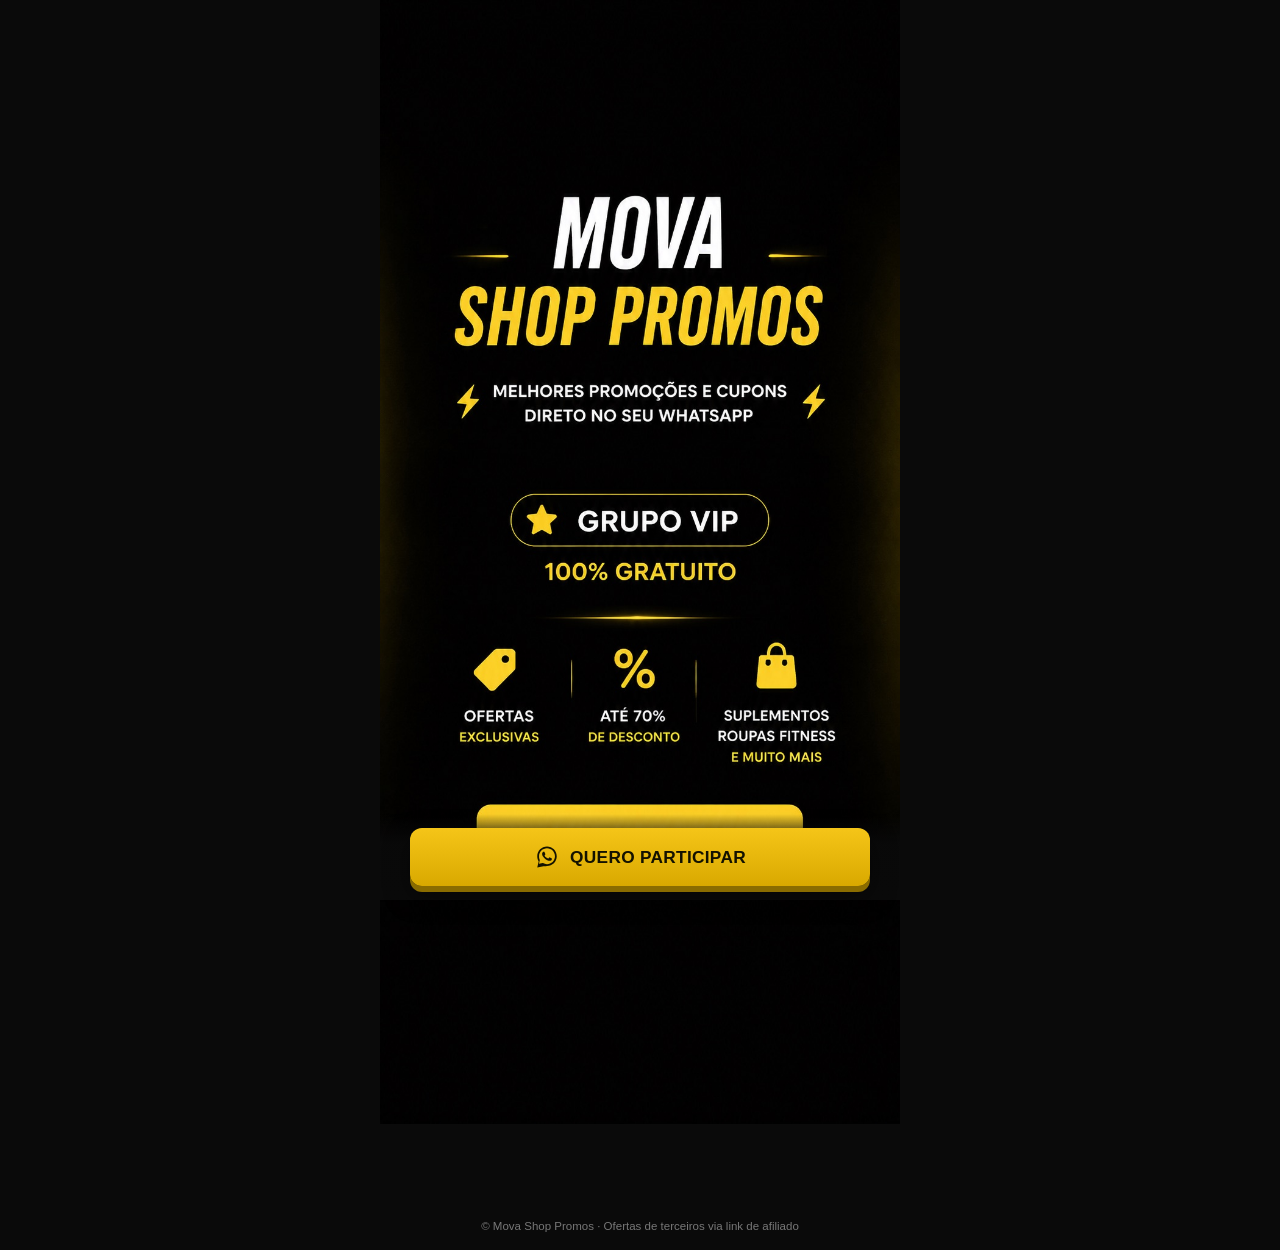
==== index.html @ 3a41006a "Landing page Mova Shop Promos - grupo VIP WhatsApp" ====
<!DOCTYPE html>
<html lang="pt-BR">
<head>
<meta charset="UTF-8">
<meta name="viewport" content="width=device-width, initial-scale=1, maximum-scale=1, viewport-fit=cover">
<title>Mova Shop Promos — Grupo VIP no WhatsApp</title>
<meta name="description" content="Entre no Grupo VIP 100% gratuito e receba as melhores promoções e cupons de suplementos e roupas fitness direto no seu WhatsApp.">
<meta name="robots" content="noindex, follow">

<!-- Open Graph / compartilhamento em anúncios -->
<meta property="og:type" content="website">
<meta property="og:title" content="Mova Shop Promos — Grupo VIP no WhatsApp">
<meta property="og:description" content="Ofertas exclusivas, até 70% de desconto, suplementos e roupas fitness. Grupo 100% gratuito.">
<meta property="og:image" content="assets/promo-mova-shop-v2.jpg">
<meta name="theme-color" content="#0a0a0a">

<link rel="preload" as="image" href="assets/promo-mova-shop-v2.jpg">

<style>
  :root{
    --gold:#f5c518;
    --gold-dark:#d9a900;
    --bg:#0a0a0a;
  }
  *{box-sizing:border-box;margin:0;padding:0;}
  html,body{
    height:100%;
    background:var(--bg);
  }
  body{
    font-family:'Segoe UI',Roboto,Arial,sans-serif;
    display:flex;
    flex-direction:column;
    align-items:center;
    min-height:100vh;
    min-height:100dvh;
    color:#fff;
  }
  .wrap{
    width:100%;
    max-width:520px;
    margin:0 auto;
    position:relative;
  }
  .hero-link{
    display:block;
    width:100%;
    line-height:0;
  }
  .hero-link img{
    width:100%;
    height:auto;
    display:block;
  }
  .cta-fixed{
    position:sticky;
    bottom:0;
    left:0;
    right:0;
    width:100%;
    max-width:520px;
    padding:14px 16px calc(14px + env(safe-area-inset-bottom));
    background:linear-gradient(180deg, rgba(10,10,10,0) 0%, rgba(10,10,10,.96) 35%, #0a0a0a 100%);
    display:flex;
    justify-content:center;
    z-index:10;
  }
  .cta-btn{
    display:flex;
    align-items:center;
    justify-content:center;
    gap:10px;
    width:100%;
    max-width:460px;
    background:linear-gradient(180deg, var(--gold) 0%, var(--gold-dark) 100%);
    color:#141200;
    font-weight:800;
    font-size:1.08rem;
    text-decoration:none;
    text-transform:uppercase;
    letter-spacing:.3px;
    padding:16px 20px;
    border-radius:12px;
    box-shadow:0 6px 0 #8a6c00, 0 10px 24px rgba(0,0,0,.5);
    animation:pulse 1.8s ease-in-out infinite;
  }
  .cta-btn svg{width:26px;height:26px;flex:none;}
  @keyframes pulse{
    0%,100%{ transform:scale(1); }
    50%{ transform:scale(1.035); }
  }
  .cta-btn:active{
    transform:translateY(3px);
    box-shadow:0 3px 0 #8a6c00, 0 6px 14px rgba(0,0,0,.5);
  }
  footer{
    width:100%;
    text-align:center;
    padding:10px 12px 18px;
    font-size:.72rem;
    color:#777;
    background:#0a0a0a;
  }
</style>
</head>
<body>

<div class="wrap">
  <a class="hero-link" href="https://chat.whatsapp.com/C32VXb5tYgv74zOPOmV2eF" target="_blank" rel="noopener" id="hero-click">
    <img src="assets/promo-mova-shop-v2.jpg" alt="Mova Shop Promos — Grupo VIP 100% gratuito. Ofertas exclusivas, até 70% de desconto, suplementos e roupas fitness." fetchpriority="high">
  </a>

  <div class="cta-fixed">
    <a class="cta-btn" href="https://chat.whatsapp.com/C32VXb5tYgv74zOPOmV2eF" target="_blank" rel="noopener" id="cta-click">
      <svg viewBox="0 0 32 32" fill="#141200" xmlns="http://www.w3.org/2000/svg"><path d="M16.001 3C9.373 3 4 8.373 4 15c0 2.383.63 4.62 1.735 6.554L4 29l7.63-1.7A11.94 11.94 0 0 0 16.001 27C22.63 27 28 21.627 28 15S22.63 3 16.001 3zm0 21.818a9.77 9.77 0 0 1-4.984-1.362l-.357-.212-4.527 1.01 1.03-4.412-.234-.372A9.77 9.77 0 0 1 6.182 15c0-5.414 4.405-9.818 9.819-9.818S25.818 9.586 25.818 15 21.415 24.818 16.001 24.818zm5.4-7.34c-.296-.148-1.75-.864-2.022-.963-.271-.099-.469-.148-.667.148-.198.297-.766.963-.94 1.16-.173.198-.346.223-.642.075-.296-.148-1.252-.461-2.384-1.47-.881-.786-1.476-1.756-1.649-2.052-.173-.297-.019-.457.13-.605.134-.133.297-.346.445-.52.148-.173.198-.297.297-.495.099-.198.05-.372-.025-.52-.074-.148-.667-1.607-.914-2.202-.24-.578-.485-.5-.667-.51l-.568-.01c-.198 0-.52.074-.792.372-.271.297-1.038 1.014-1.038 2.474s1.063 2.87 1.211 3.068c.148.198 2.093 3.196 5.073 4.482.709.306 1.262.489 1.693.626.711.226 1.359.194 1.871.118.571-.085 1.75-.715 1.997-1.406.247-.69.247-1.281.173-1.406-.074-.124-.271-.198-.568-.346z"/></svg>
      Quero Participar
    </a>
  </div>
</div>

<footer>© Mova Shop Promos · Ofertas de terceiros via link de afiliado</footer>

<script>
  var WA_LINK = "https://chat.whatsapp.com/C32VXb5tYgv74zOPOmV2eF";

  function withUTM(url){
    try{
      var params = new URLSearchParams(window.location.search);
      if(![...params.keys()].length) return url;
      var sep = url.indexOf('?') > -1 ? '&' : '?';
      return url;
    }catch(e){ return url; }
  }

  document.querySelectorAll('#hero-click, #cta-click').forEach(function(el){
    el.href = withUTM(WA_LINK);
    el.addEventListener('click', function(){
      if (typeof fbq === 'function') { fbq('track', 'Lead'); }
      if (typeof gtag === 'function') { gtag('event', 'conversion'); }
    });
  });
</script>

</body>
</html>
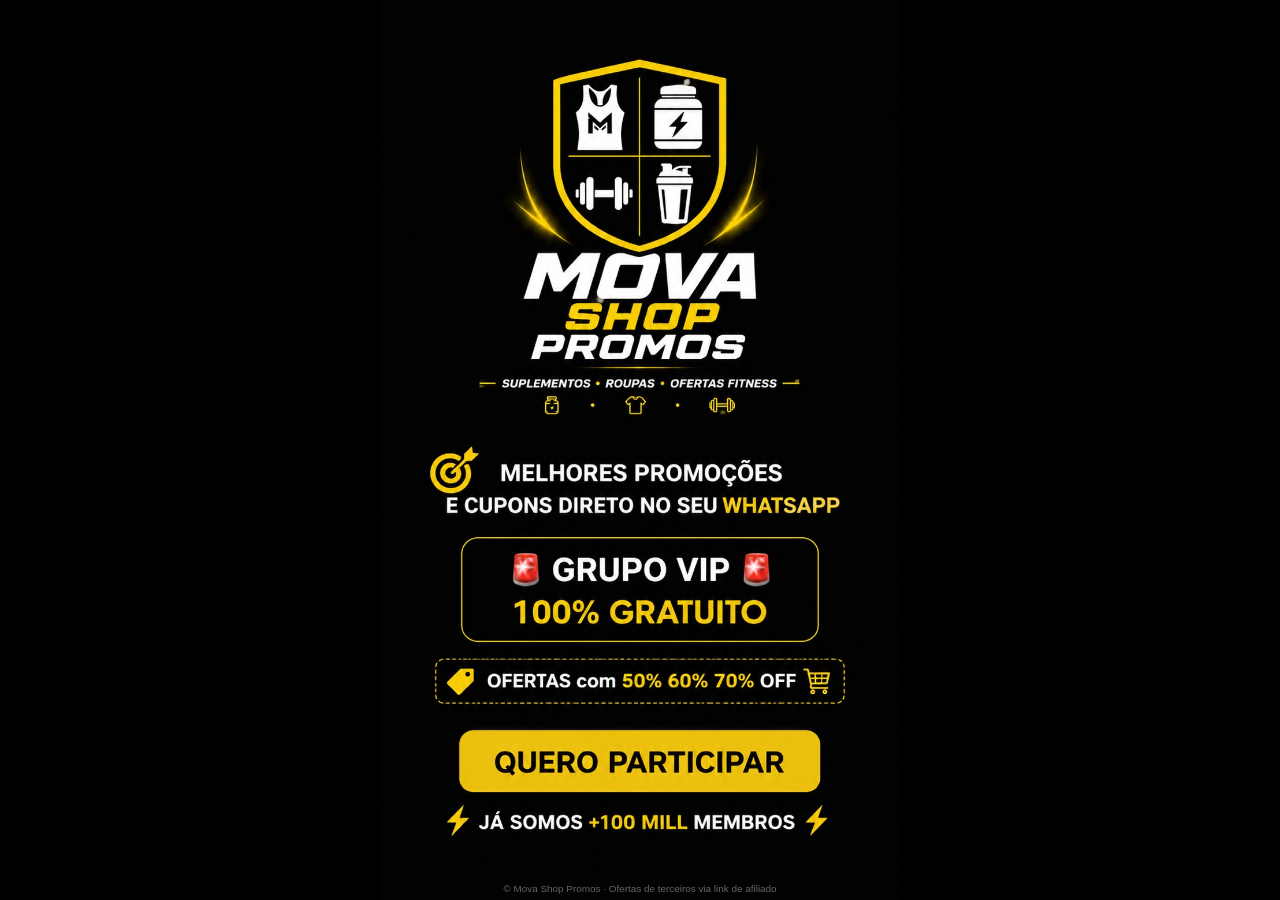
==== commit eac1a9ad: "Nova arte com logo Mova Shop e layout em tela cheia" ====
--- a/index.html
+++ b/index.html
@@ -4,121 +4,93 @@
 <meta charset="UTF-8">
 <meta name="viewport" content="width=device-width, initial-scale=1, maximum-scale=1, viewport-fit=cover">
 <title>Mova Shop Promos — Grupo VIP no WhatsApp</title>
-<meta name="description" content="Entre no Grupo VIP 100% gratuito e receba as melhores promoções e cupons de suplementos e roupas fitness direto no seu WhatsApp.">
+<meta name="description" content="Entre no Grupo VIP 100% gratuito e receba as melhores promoções e cupons de suplementos e roupas fitness direto no seu WhatsApp. +100 mil membros.">
 <meta name="robots" content="noindex, follow">
 
 <!-- Open Graph / compartilhamento em anúncios -->
 <meta property="og:type" content="website">
 <meta property="og:title" content="Mova Shop Promos — Grupo VIP no WhatsApp">
-<meta property="og:description" content="Ofertas exclusivas, até 70% de desconto, suplementos e roupas fitness. Grupo 100% gratuito.">
-<meta property="og:image" content="assets/promo-mova-shop-v2.jpg">
-<meta name="theme-color" content="#0a0a0a">
+<meta property="og:description" content="Ofertas com 50%, 60%, 70% OFF em suplementos e roupas fitness. Grupo 100% gratuito, +100 mil membros.">
+<meta property="og:image" content="assets/promo-mova-shop-v3.jpg">
+<meta name="theme-color" content="#000000">
 
-<link rel="preload" as="image" href="assets/promo-mova-shop-v2.jpg">
+<link rel="preload" as="image" href="assets/promo-mova-shop-v3.jpg">
 
 <style>
   :root{
     --gold:#f5c518;
-    --gold-dark:#d9a900;
-    --bg:#0a0a0a;
   }
   *{box-sizing:border-box;margin:0;padding:0;}
   html,body{
     height:100%;
-    background:var(--bg);
+    background:#000;
+    overflow:hidden;
   }
   body{
     font-family:'Segoe UI',Roboto,Arial,sans-serif;
     display:flex;
-    flex-direction:column;
     align-items:center;
-    min-height:100vh;
-    min-height:100dvh;
+    justify-content:center;
     color:#fff;
   }
-  .wrap{
+  .stage{
+    position:relative;
     width:100%;
     max-width:520px;
-    margin:0 auto;
-    position:relative;
+    height:100vh;
+    height:100dvh;
+    overflow:hidden;
   }
   .hero-link{
+    position:absolute;
+    inset:0;
     display:block;
-    width:100%;
-    line-height:0;
   }
   .hero-link img{
+    position:absolute;
+    inset:0;
     width:100%;
-    height:auto;
+    height:100%;
+    object-fit:cover;
+    object-position:center;
     display:block;
   }
-  .cta-fixed{
-    position:sticky;
-    bottom:0;
+  .tap-hint{
+    position:absolute;
+    left:8%;
+    right:8%;
+    top:80.5%;
+    height:8.5%;
+    border-radius:14px;
+    pointer-events:none;
+    animation:pulse 1.7s ease-in-out infinite;
+  }
+  @keyframes pulse{
+    0%,100%{ box-shadow:0 0 0 2px rgba(245,197,24,.85), 0 0 18px 4px rgba(245,197,24,.45); }
+    50%{ box-shadow:0 0 0 3px rgba(245,197,24,1), 0 0 30px 10px rgba(245,197,24,.7); }
+  }
+  footer{
+    position:absolute;
     left:0;
     right:0;
-    width:100%;
-    max-width:520px;
-    padding:14px 16px calc(14px + env(safe-area-inset-bottom));
-    background:linear-gradient(180deg, rgba(10,10,10,0) 0%, rgba(10,10,10,.96) 35%, #0a0a0a 100%);
-    display:flex;
-    justify-content:center;
-    z-index:10;
-  }
-  .cta-btn{
-    display:flex;
-    align-items:center;
-    justify-content:center;
-    gap:10px;
-    width:100%;
-    max-width:460px;
-    background:linear-gradient(180deg, var(--gold) 0%, var(--gold-dark) 100%);
-    color:#141200;
-    font-weight:800;
-    font-size:1.08rem;
-    text-decoration:none;
-    text-transform:uppercase;
-    letter-spacing:.3px;
-    padding:16px 20px;
-    border-radius:12px;
-    box-shadow:0 6px 0 #8a6c00, 0 10px 24px rgba(0,0,0,.5);
-    animation:pulse 1.8s ease-in-out infinite;
-  }
-  .cta-btn svg{width:26px;height:26px;flex:none;}
-  @keyframes pulse{
-    0%,100%{ transform:scale(1); }
-    50%{ transform:scale(1.035); }
-  }
-  .cta-btn:active{
-    transform:translateY(3px);
-    box-shadow:0 3px 0 #8a6c00, 0 6px 14px rgba(0,0,0,.5);
-  }
-  footer{
-    width:100%;
+    bottom:env(safe-area-inset-bottom, 0);
     text-align:center;
-    padding:10px 12px 18px;
-    font-size:.72rem;
-    color:#777;
-    background:#0a0a0a;
+    padding:4px 10px 6px;
+    font-size:.62rem;
+    color:rgba(255,255,255,.4);
+    pointer-events:none;
   }
 </style>
 </head>
 <body>
 
-<div class="wrap">
+<div class="stage">
   <a class="hero-link" href="https://chat.whatsapp.com/C32VXb5tYgv74zOPOmV2eF" target="_blank" rel="noopener" id="hero-click">
-    <img src="assets/promo-mova-shop-v2.jpg" alt="Mova Shop Promos — Grupo VIP 100% gratuito. Ofertas exclusivas, até 70% de desconto, suplementos e roupas fitness." fetchpriority="high">
+    <img src="assets/promo-mova-shop-v3.jpg" alt="Mova Shop Promos — Grupo VIP 100% gratuito. Ofertas com 50%, 60%, 70% OFF em suplementos e roupas fitness. Toque para entrar no grupo do WhatsApp." fetchpriority="high">
+    <div class="tap-hint"></div>
   </a>
-
-  <div class="cta-fixed">
-    <a class="cta-btn" href="https://chat.whatsapp.com/C32VXb5tYgv74zOPOmV2eF" target="_blank" rel="noopener" id="cta-click">
-      <svg viewBox="0 0 32 32" fill="#141200" xmlns="http://www.w3.org/2000/svg"><path d="M16.001 3C9.373 3 4 8.373 4 15c0 2.383.63 4.62 1.735 6.554L4 29l7.63-1.7A11.94 11.94 0 0 0 16.001 27C22.63 27 28 21.627 28 15S22.63 3 16.001 3zm0 21.818a9.77 9.77 0 0 1-4.984-1.362l-.357-.212-4.527 1.01 1.03-4.412-.234-.372A9.77 9.77 0 0 1 6.182 15c0-5.414 4.405-9.818 9.819-9.818S25.818 9.586 25.818 15 21.415 24.818 16.001 24.818zm5.4-7.34c-.296-.148-1.75-.864-2.022-.963-.271-.099-.469-.148-.667.148-.198.297-.766.963-.94 1.16-.173.198-.346.223-.642.075-.296-.148-1.252-.461-2.384-1.47-.881-.786-1.476-1.756-1.649-2.052-.173-.297-.019-.457.13-.605.134-.133.297-.346.445-.52.148-.173.198-.297.297-.495.099-.198.05-.372-.025-.52-.074-.148-.667-1.607-.914-2.202-.24-.578-.485-.5-.667-.51l-.568-.01c-.198 0-.52.074-.792.372-.271.297-1.038 1.014-1.038 2.474s1.063 2.87 1.211 3.068c.148.198 2.093 3.196 5.073 4.482.709.306 1.262.489 1.693.626.711.226 1.359.194 1.871.118.571-.085 1.75-.715 1.997-1.406.247-.69.247-1.281.173-1.406-.074-.124-.271-.198-.568-.346z"/></svg>
-      Quero Participar
-    </a>
-  </div>
+  <footer>© Mova Shop Promos · Ofertas de terceiros via link de afiliado</footer>
 </div>
-
-<footer>© Mova Shop Promos · Ofertas de terceiros via link de afiliado</footer>
 
 <script>
   var WA_LINK = "https://chat.whatsapp.com/C32VXb5tYgv74zOPOmV2eF";
@@ -132,7 +104,7 @@
     }catch(e){ return url; }
   }
 
-  document.querySelectorAll('#hero-click, #cta-click').forEach(function(el){
+  document.querySelectorAll('#hero-click').forEach(function(el){
     el.href = withUTM(WA_LINK);
     el.addEventListener('click', function(){
       if (typeof fbq === 'function') { fbq('track', 'Lead'); }
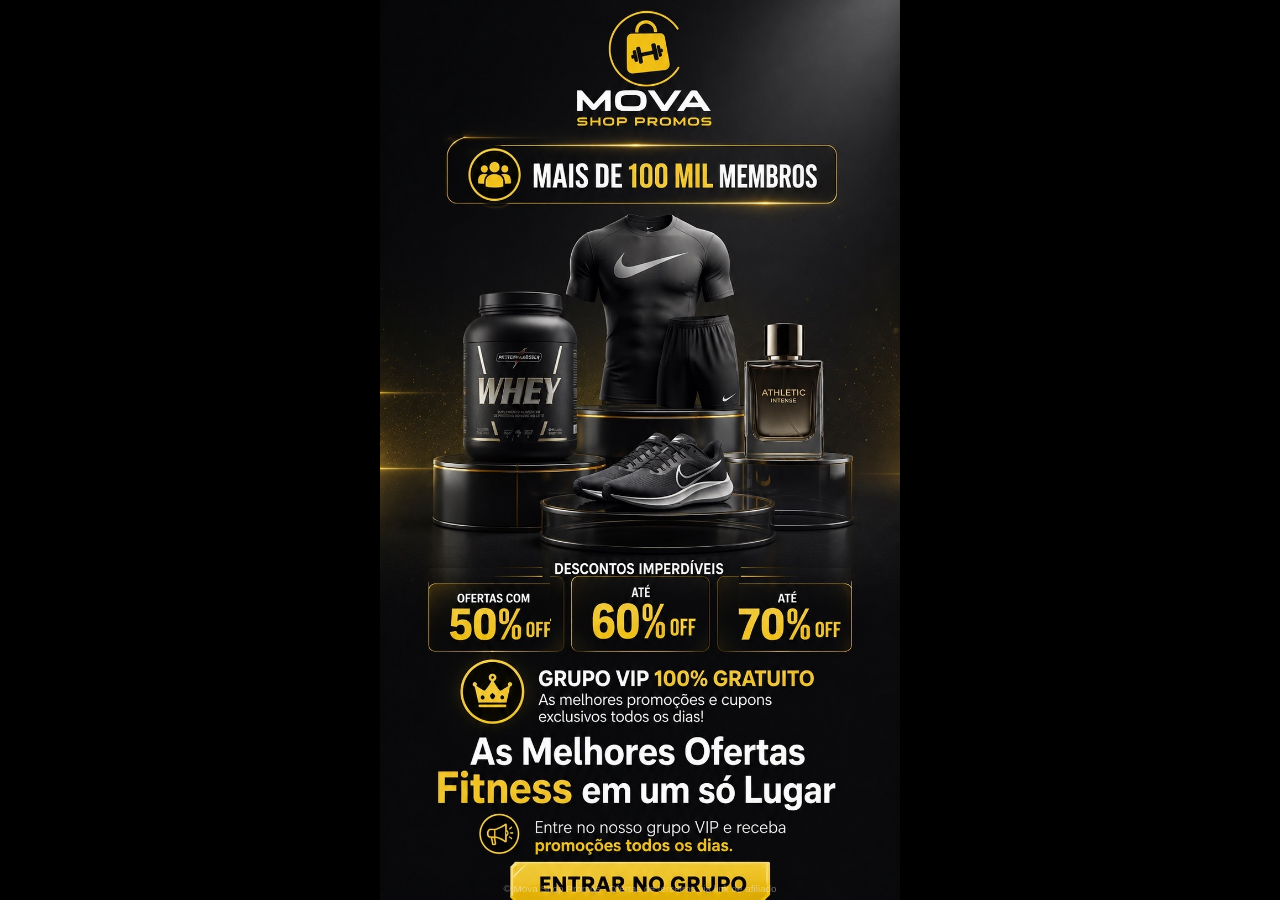
==== commit 71ceff63: "Corrige alinhamento das caixas de desconto na imagem" ====
--- a/index.html
+++ b/index.html
@@ -11,10 +11,10 @@
 <meta property="og:type" content="website">
 <meta property="og:title" content="Mova Shop Promos — Grupo VIP no WhatsApp">
 <meta property="og:description" content="Ofertas com 50%, 60%, 70% OFF em suplementos e roupas fitness. Grupo 100% gratuito, +100 mil membros.">
-<meta property="og:image" content="assets/promo-mova-shop-v3.jpg">
+<meta property="og:image" content="assets/promo-mova-shop-v4.jpg">
 <meta name="theme-color" content="#000000">
 
-<link rel="preload" as="image" href="assets/promo-mova-shop-v3.jpg">
+<link rel="preload" as="image" href="assets/promo-mova-shop-v4.jpg">
 
 <style>
   :root{
@@ -59,8 +59,8 @@
     position:absolute;
     left:8%;
     right:8%;
-    top:80.5%;
-    height:8.5%;
+    top:94.4%;
+    height:4.8%;
     border-radius:14px;
     pointer-events:none;
     animation:pulse 1.7s ease-in-out infinite;
@@ -86,7 +86,7 @@
 
 <div class="stage">
   <a class="hero-link" href="https://chat.whatsapp.com/C32VXb5tYgv74zOPOmV2eF" target="_blank" rel="noopener" id="hero-click">
-    <img src="assets/promo-mova-shop-v3.jpg" alt="Mova Shop Promos — Grupo VIP 100% gratuito. Ofertas com 50%, 60%, 70% OFF em suplementos e roupas fitness. Toque para entrar no grupo do WhatsApp." fetchpriority="high">
+    <img src="assets/promo-mova-shop-v4.jpg" alt="Mova Shop Promos — Grupo VIP 100% gratuito. Ofertas com 50%, 60%, 70% OFF em suplementos e roupas fitness. Toque para entrar no grupo do WhatsApp." fetchpriority="high">
     <div class="tap-hint"></div>
   </a>
   <footer>© Mova Shop Promos · Ofertas de terceiros via link de afiliado</footer>
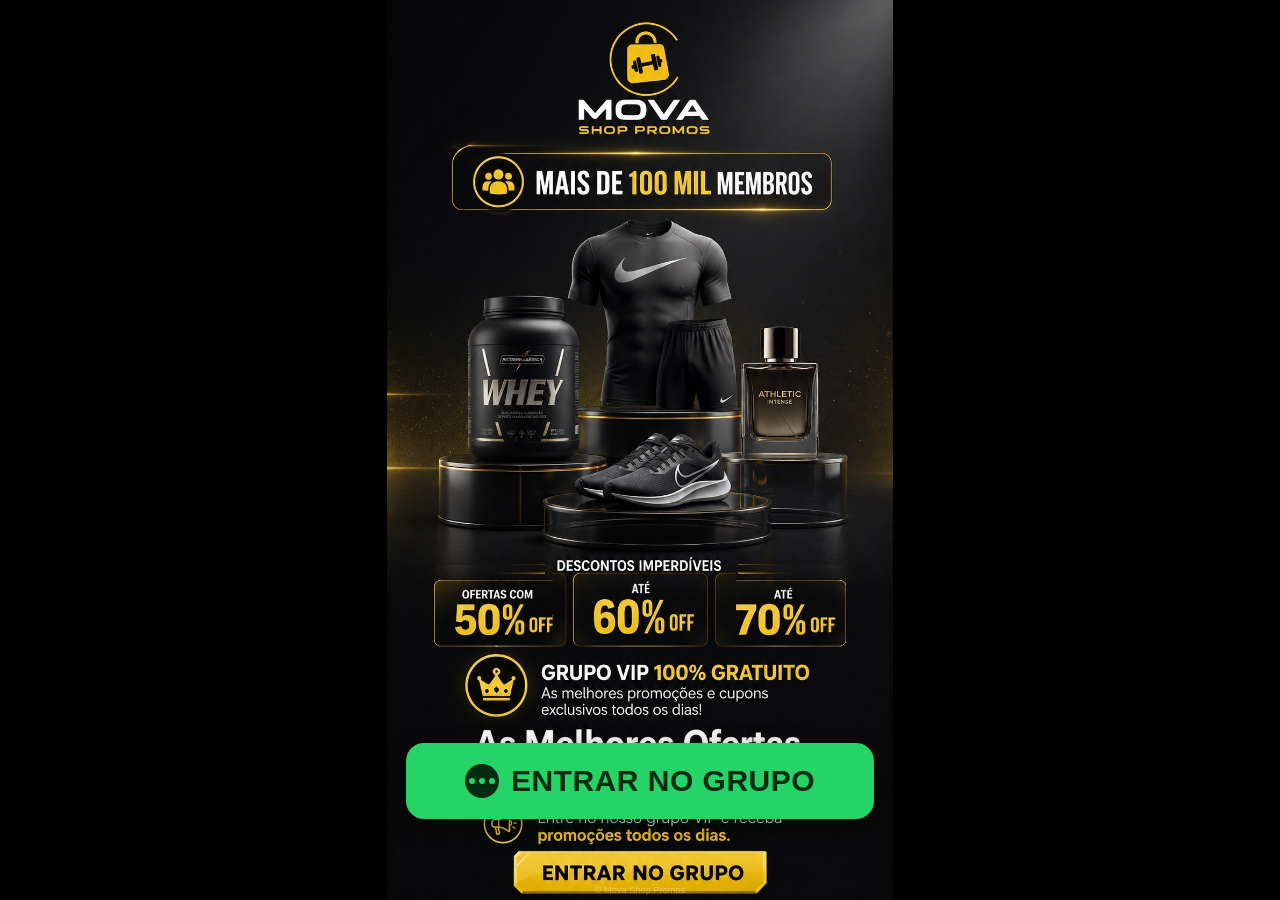
==== commit fc0b7c8b: "Atualizar o index.html" ====
--- a/index.html
+++ b/index.html
@@ -4,7 +4,7 @@
 <meta charset="UTF-8">
 <meta name="viewport" content="width=device-width, initial-scale=1, maximum-scale=1, viewport-fit=cover">
 <title>Mova Shop Promos — Grupo VIP no WhatsApp</title>
-<meta name="description" content="Entre no Grupo VIP 100% gratuito e receba as melhores promoções e cupons de suplementos e roupas fitness direto no seu WhatsApp. +100 mil membros.">
+<meta name="description" content="Entre no Grupo VIP 100% gratuito e receba as melhores promoções de suplementos e roupas fitness direto no seu WhatsApp. +100 mil membros.">
 <meta name="robots" content="noindex, follow">
 
 <!-- Open Graph / compartilhamento em anúncios -->
@@ -51,33 +51,60 @@
     inset:0;
     width:100%;
     height:100%;
-    object-fit:cover;
+    /* 'contain' garante que a parte de baixo da imagem (onde fica o
+       ENTRAR NO GRUPO) NÃO seja cortada. Fica uma pequena borda preta
+       em cima/embaixo em telas muito diferentes, mas o botão sempre aparece. */
+    object-fit:contain;
     object-position:center;
     display:block;
   }
-  .tap-hint{
+
+  /* ===== BOTÃO REAL EM HTML, POR CIMA DA IMAGEM ===== */
+  /* Fica maior e mais pra cima do que a borda antiga. */
+  .cta-btn{
     position:absolute;
-    left:8%;
-    right:8%;
-    top:94.4%;
-    height:4.8%;
-    border-radius:14px;
-    pointer-events:none;
+    left:5%;
+    right:5%;
+    bottom:9%;                 /* mais pra cima (antes ~0%) */
+    height:8.5%;               /* bem maior */
+    min-height:64px;
+    display:flex;
+    align-items:center;
+    justify-content:center;
+    gap:12px;
+    background:#25D366;
+    color:#062b14;
+    font-weight:800;
+    font-size:clamp(20px, 5.5vw, 30px);
+    letter-spacing:.5px;
+    text-decoration:none;
+    border-radius:18px;
+    box-shadow:0 8px 24px rgba(0,0,0,.45);
     animation:pulse 1.7s ease-in-out infinite;
   }
+  .cta-btn .wa-dot{
+    width:34px;height:34px;border-radius:50%;
+    background:#062b14;flex:0 0 auto;
+    display:flex;align-items:center;justify-content:center;
+  }
+  .cta-btn .wa-dot span{
+    width:6px;height:6px;border-radius:50%;background:#25D366;
+    box-shadow:-10px 0 0 #25D366, 10px 0 0 #25D366;
+  }
   @keyframes pulse{
-    0%,100%{ box-shadow:0 0 0 2px rgba(245,197,24,.85), 0 0 18px 4px rgba(245,197,24,.45); }
-    50%{ box-shadow:0 0 0 3px rgba(245,197,24,1), 0 0 30px 10px rgba(245,197,24,.7); }
+    0%,100%{ transform:scale(1);   box-shadow:0 8px 24px rgba(0,0,0,.45), 0 0 0 0 rgba(37,211,102,.55); }
+    50%    { transform:scale(1.02);box-shadow:0 8px 24px rgba(0,0,0,.45), 0 0 26px 8px rgba(37,211,102,.55); }
   }
+
   footer{
     position:absolute;
     left:0;
     right:0;
     bottom:env(safe-area-inset-bottom, 0);
     text-align:center;
-    padding:4px 10px 6px;
-    font-size:.62rem;
-    color:rgba(255,255,255,.4);
+    padding:3px 10px 5px;
+    font-size:.58rem;
+    color:rgba(255,255,255,.35);
     pointer-events:none;
   }
 </style>
@@ -86,26 +113,23 @@
 
 <div class="stage">
   <a class="hero-link" href="https://chat.whatsapp.com/C32VXb5tYgv74zOPOmV2eF" target="_blank" rel="noopener" id="hero-click">
-    <img src="assets/promo-mova-shop-v4.jpg" alt="Mova Shop Promos — Grupo VIP 100% gratuito. Ofertas com 50%, 60%, 70% OFF em suplementos e roupas fitness. Toque para entrar no grupo do WhatsApp." fetchpriority="high">
-    <div class="tap-hint"></div>
+    <img src="assets/promo-mova-shop-v4.jpg" alt="Mova Shop Promos — Grupo VIP 100% gratuito. Ofertas com 50%, 60%, 70% OFF em suplementos e roupas fitness." fetchpriority="high">
   </a>
-  <footer>© Mova Shop Promos · Ofertas de terceiros via link de afiliado</footer>
+
+  <!-- Botão real, grande e clicável, por cima da imagem -->
+  <a class="cta-btn" href="https://chat.whatsapp.com/C32VXb5tYgv74zOPOmV2eF" target="_blank" rel="noopener" id="hero-click-2">
+    <span class="wa-dot"><span></span></span>
+    ENTRAR NO GRUPO
+  </a>
+
+  <footer>© Mova Shop Promos</footer>
 </div>
 
 <script>
   var WA_LINK = "https://chat.whatsapp.com/C32VXb5tYgv74zOPOmV2eF";
 
-  function withUTM(url){
-    try{
-      var params = new URLSearchParams(window.location.search);
-      if(![...params.keys()].length) return url;
-      var sep = url.indexOf('?') > -1 ? '&' : '?';
-      return url;
-    }catch(e){ return url; }
-  }
-
-  document.querySelectorAll('#hero-click').forEach(function(el){
-    el.href = withUTM(WA_LINK);
+  document.querySelectorAll('#hero-click, #hero-click-2').forEach(function(el){
+    el.href = WA_LINK;
     el.addEventListener('click', function(){
       if (typeof fbq === 'function') { fbq('track', 'Lead'); }
       if (typeof gtag === 'function') { gtag('event', 'conversion'); }
@@ -114,4 +138,4 @@
 </script>
 
 </body>
-</html>
+</html>
